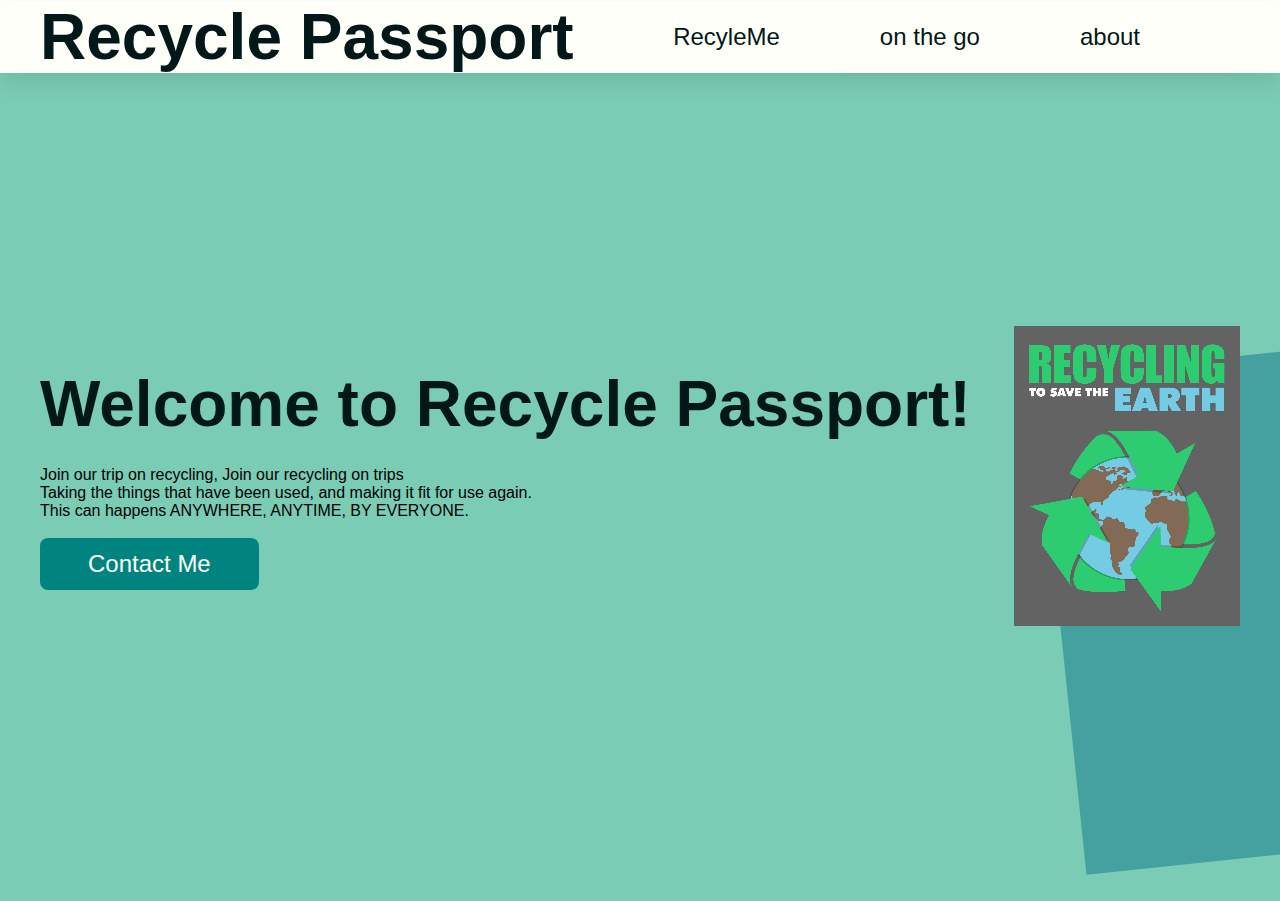
==== index.html @ 0756c7a4 "pictures" ====
<!DOCTYPE html>
<html lang="en">
  <head>
    <meta charset="UTF-8" />
    <meta name="viewport" content="width=device-width, initial-scale=1.0" />
    <meta http-equiv="X-UA-Compatible" content="ie=edge" />
    <title>Welcome</title>
    <link rel="stylesheet" href="style.css" />
  </head>
  <body>
    <div class="search-box">
      <input type="text" placeholder="Search here..." />
    </div>


    <div class="nav-container">
      <div class="wrapper">
        <nav>
          <div class="logo">
            Recycle Passport
          </div>

          <ul class="nav-items">
            <li>

              <a href="aboutMe.html"> RecyleMe </a>

            </li>

            <li>
              <a href="#">on the go</a>
            </li>

            <li>
              <a href="#">about</a>
            </li>

            <li>
              <a class="nav-btn-container" href="#">
                <img class="search-btn" src="images/search-icon.svg" alt="" />
                <img class="close-btn" src="images/close-icon.svg" alt="" />
              </a>
            </li>
          </ul>
        </nav>
      </div>
    </div>

    <div class="header-container">
      <div class="wrapper">
        <header>
          <div class="hero-content">
            <h1>Welcome to Recycle Passport!</h1>
            <p1>
                Join our trip on recycling, Join our recycling on trips<br>
            </p1>
            <p2>
              Taking the things that have been used, and making it fit for use again.<br>
              This can happens ANYWHERE, ANYTIME, BY EVERYONE.<br><br>
            </p2>
            <a href="#">
              Contact Me
            </a>
          </div>

          <div class="hero-image">
            <img src="homapage pic.png" alt="" />
            <div class="photo-bg"></div>
          </div>
        </header>

        <div class="social-icons">
          <a href="#">
            <img src="images/instagram-logo.png" alt="" />
          </a>
          <a href="#">
            <img src="images/behance-logo.png" alt="" />
          </a>
          <a href="#">
            <img src="images/dribbble-logo.png" alt="" />
          </a>
        </div>
      </div>
    </div>

    <script src="main.js"></script>
  </body>
</html>
---- style.css ----
* {
  box-sizing: border-box;
  margin: 0;
}

body {
  font-family: "Roboto", sans-serif;
}

/* Navigation */

.nav-container {
  background: #fffffa;
  box-shadow: 0px 8px 24px rgba(0, 0, 0, 0.1);
  height: 72px;
  margin-top: -65px;
  z-index: 500;
  position: relative;
}

.wrapper {
  width: 1200px;
  margin: 0 auto;
}

nav {
  display: flex;
  align-items: center;
  justify-content: space-between;
  height: 72px;
}

nav ul {
  display: flex;
}

nav .logo {
  font-family: "Poppins", sans-serif;
  font-style: normal;
  font-weight: 800;
  font-size: 64px;
  color: #021718;
}

.nav-items li {
  list-style: none;
  margin-right: 100px;
}

.nav-items li:nth-last-of-type(1) {
  margin: 0;
}

.nav-items li a {
  color: #021718;
  font-size: 24px;
  font-family: "Poppins", sans-serif;
  text-decoration: none;
}

/* Header */

.header-container {
  background: #7BCCB5 url("images/bg-shape.svg");
  background-repeat: no-repeat;
  background-position: right;
  background-size: contain;
  height: calc(100vh - 72px);
  display: flex;
  align-items: center;
}

header {
  display: flex;
  align-items: center;
  justify-content: space-between;
}

header h1 {
  font-weight: 900;
  font-size: 64px;
  line-height: 75px;
  color: #021718;
  margin-bottom: 24px;
}

header p {
  font-size: 24px;
  line-height: 42px;
  color: #021718;
  width: 418px;

  margin-bottom: 48px;
}

header a {
  color: #fffffa;
  font-size: 24px;
  text-decoration: none;

  background: #01847f;
  border-radius: 8px;
  padding: 12px 48px;
  display: inline-block;
  transition: 300ms;
}

header a:hover {
  transform: translateY(-8px);
}

/* Social Icons */

.social-icons {
  display: flex;
  align-items: center;
}

.social-icons a {
  margin: 0 24px;
}

.social-icons a:nth-of-type(1) {
  margin-left: 0;
}

/* Hero image */

header .hero-image {
  position: relative;
}

header .hero-image img {
  transition: 300ms;
  position: relative;
  z-index: 100;
}

header .hero-image img:hover {
  transform: rotate(-6deg);
}

header .hero-image .photo-bg {
  position: absolute;
  width: 500px;
  height: 500px;
  left: 45px;
  top: 24px;

  background: #44a1a0;
  transform: rotate(-6deg);
}

/* Search Box */

.search-box {
  width: 1200px;
  margin: 0 auto;
  text-align: right;
  position: relative;
  top: 0;
  z-index: 101;

  transition: 300ms;
}

.search-box.active {
  top: 72px;
}

.search-box input {
  background: #fffffa;
  box-shadow: 0px 4px 8px rgba(0, 0, 0, 0.15);
  border-radius: 0px 0px 8px 8px;

  font-size: 24px;
  line-height: 42px;
  border: 0;
  padding: 12px 48px;
}

.search-box input::placeholder {
  color: #b3b3b3;
}

/* Search & Close Buttons */

.nav-btn-container {
  display: flex;
  position: relative;
}

.nav-btn-container img {
  position: absolute;
}

.nav-btn-container .close-btn {
  opacity: 0;
  pointer-events: none;
  transform: translateY(-8px);
  transition: 300ms;
}

.nav-btn-container .search-btn {
  pointer-events: auto;
  transition: 300ms;
}

.nav-btn-container.active .search-btn {
  opacity: 0;
  pointer-events: none;
  transform: translateY(-8px);
}

.nav-btn-container.active .close-btn {
  opacity: 1;
  pointer-events: auto;
  transform: translateY(0);
}

/* Hidden Items */

.search-box {
  /* display: none; */
}
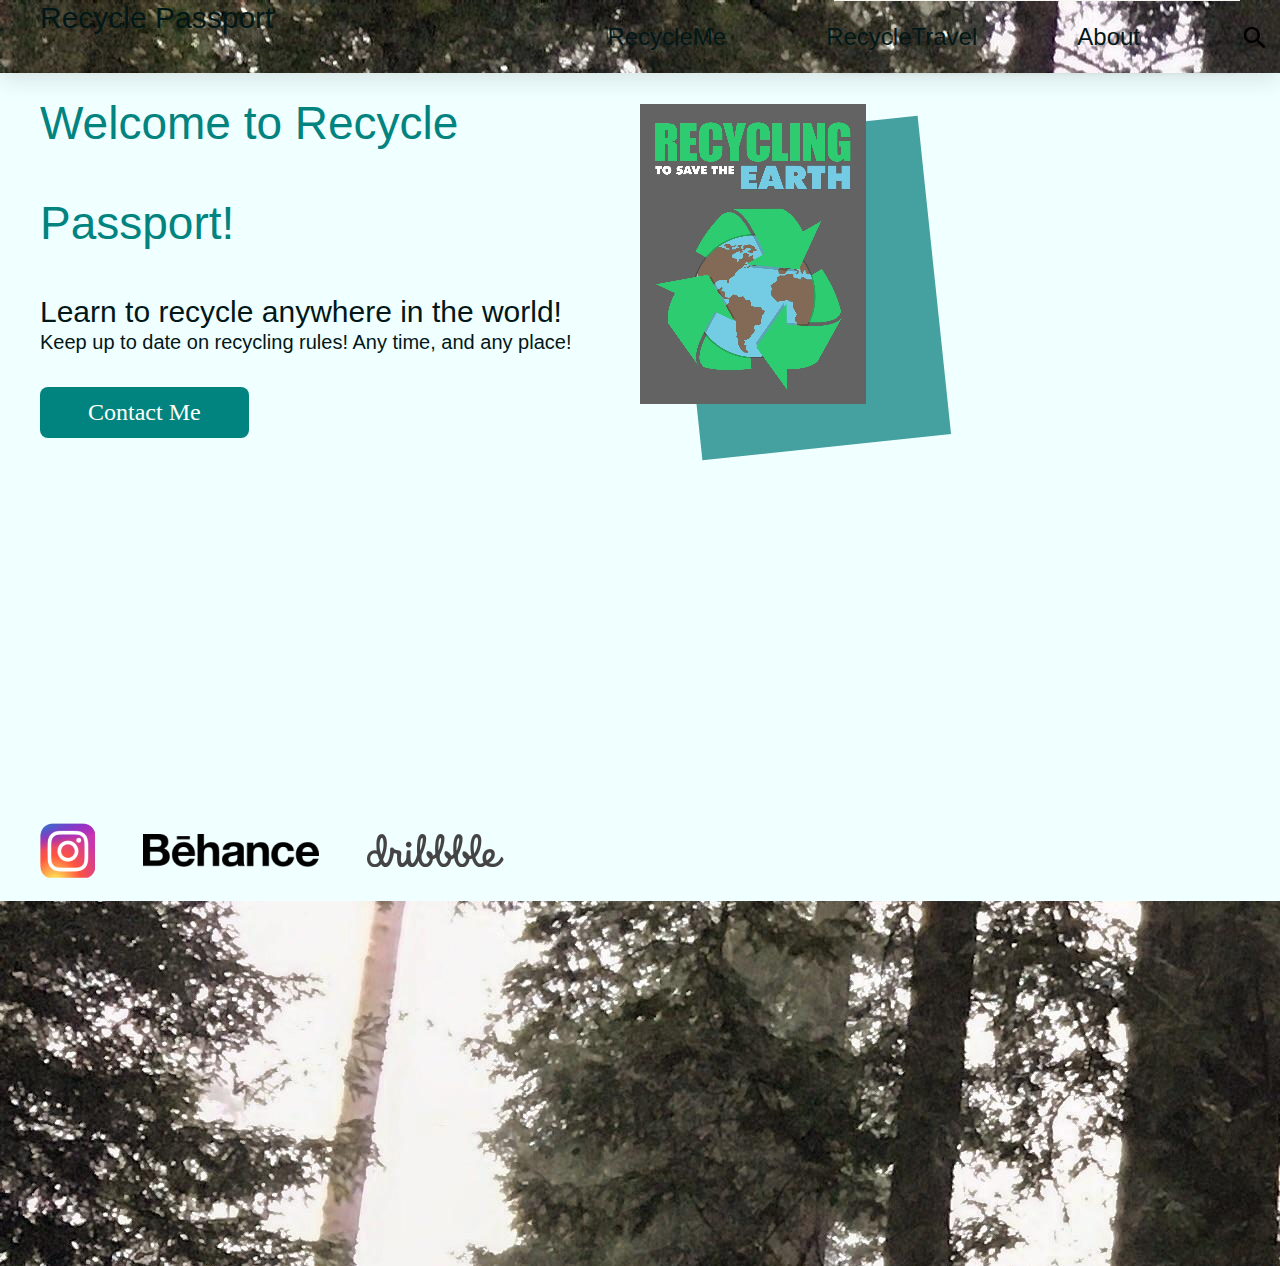
==== commit 1e004219: "tree" ====
--- a/index.html
+++ b/index.html
@@ -8,6 +8,9 @@
     <link rel="stylesheet" href="style.css" />
   </head>
   <body>
+
+    <div style="background-image: url('tree_1.jpg');">
+
     <div class="search-box">
       <input type="text" placeholder="Search here..." />
     </div>
@@ -23,22 +26,24 @@
           <ul class="nav-items">
             <li>
 
-              <a href="aboutMe.html"> RecyleMe </a>
+              <a href="aboutMe.html"> RecycleMe </a>
 
             </li>
 
             <li>
-              <a href="#">on the go</a>
+              <a href="travel.html">RecycleTravel</a>
             </li>
 
+
+
             <li>
-              <a href="#">about</a>
+              <a href="aboutProject.html">About</a>
             </li>
 
             <li>
               <a class="nav-btn-container" href="#">
-                <img class="search-btn" src="images/search-icon.svg" alt="" />
-                <img class="close-btn" src="images/close-icon.svg" alt="" />
+                <img class="search-btn" src="search-icon.svg" alt="" />
+                <img class="close-btn" src="close-icon.svg" alt="" />
               </a>
             </li>
           </ul>
@@ -52,11 +57,12 @@
           <div class="hero-content">
             <h1>Welcome to Recycle Passport!</h1>
             <p1>
-                Join our trip on recycling, Join our recycling on trips<br>
+              Learn to recycle anywhere in the world! <br>
             </p1>
             <p2>
-              Taking the things that have been used, and making it fit for use again.<br>
-              This can happens ANYWHERE, ANYTIME, BY EVERYONE.<br><br>
+              Keep up to date on recycling rules! Any time, and any place!
+
+              <br><br>
             </p2>
             <a href="#">
               Contact Me
@@ -71,13 +77,13 @@
 
         <div class="social-icons">
           <a href="#">
-            <img src="images/instagram-logo.png" alt="" />
+            <img src="instagram-logo.png" alt="" />
           </a>
           <a href="#">
-            <img src="images/behance-logo.png" alt="" />
+            <img src="behance-logo.png" alt="" />
           </a>
           <a href="#">
-            <img src="images/dribbble-logo.png" alt="" />
+            <img src="dribbble-logo.png" alt="" />
           </a>
         </div>
       </div>
--- a/style.css
+++ b/style.css
@@ -4,13 +4,23 @@
 }
 
 body {
-  font-family: "Roboto", sans-serif;
-}
+  font-family: "Roboto",  sans-serif;
+  background-image: url("tree_1.jpg");
+  margin: 0;         /* code starts here to make screet fit any screen */
+  width: 100%;
+  height: 100%;
+}
+
+div {
+    width: 100%;
+    height: 100%;
+}                       /* code ends here to make screet fit any screen */
 
 /* Navigation */
 
 .nav-container {
-  background: #fffffa;
+  /*background: #fffffa;*/
+  background-image: url("tree_1.jpg");
   box-shadow: 0px 8px 24px rgba(0, 0, 0, 0.1);
   height: 72px;
   margin-top: -65px;
@@ -37,8 +47,8 @@
 nav .logo {
   font-family: "Poppins", sans-serif;
   font-style: normal;
-  font-weight: 800;
-  font-size: 64px;
+  font-weight: 90px;
+  font-size: 30px;
   color: #021718;
 }
 
@@ -61,7 +71,7 @@
 /* Header */
 
 .header-container {
-  background: #7BCCB5 url("images/bg-shape.svg");
+  background: #F0FFFF url("images/bg-shape.svg");
   background-repeat: no-repeat;
   background-position: right;
   background-size: contain;
@@ -77,16 +87,25 @@
 }
 
 header h1 {
-  font-weight: 900;
-  font-size: 64px;
-  line-height: 75px;
-  color: #021718;
+  font-weight: 400;
+  font-size: 46px;
+  line-height: 100px;
+  color: #01847f;
   margin-bottom: 24px;
 }
 
-header p {
-  font-size: 24px;
-  line-height: 42px;
+header p1 {
+  font-size: 30px;
+  line-height: 30px;
+  color: #021718;
+  width: 418px;
+
+  margin-bottom: 48px;
+}
+
+header p2 {
+  font-size: 20px;
+  line-height: 30px;
   color: #021718;
   width: 418px;
 
@@ -97,6 +116,7 @@
   color: #fffffa;
   font-size: 24px;
   text-decoration: none;
+  font-family: Georgia;
 
   background: #01847f;
   border-radius: 8px;
@@ -142,8 +162,8 @@
 
 header .hero-image .photo-bg {
   position: absolute;
-  width: 500px;
-  height: 500px;
+  width: 250px;
+  height: 320px;
   left: 45px;
   top: 24px;
 
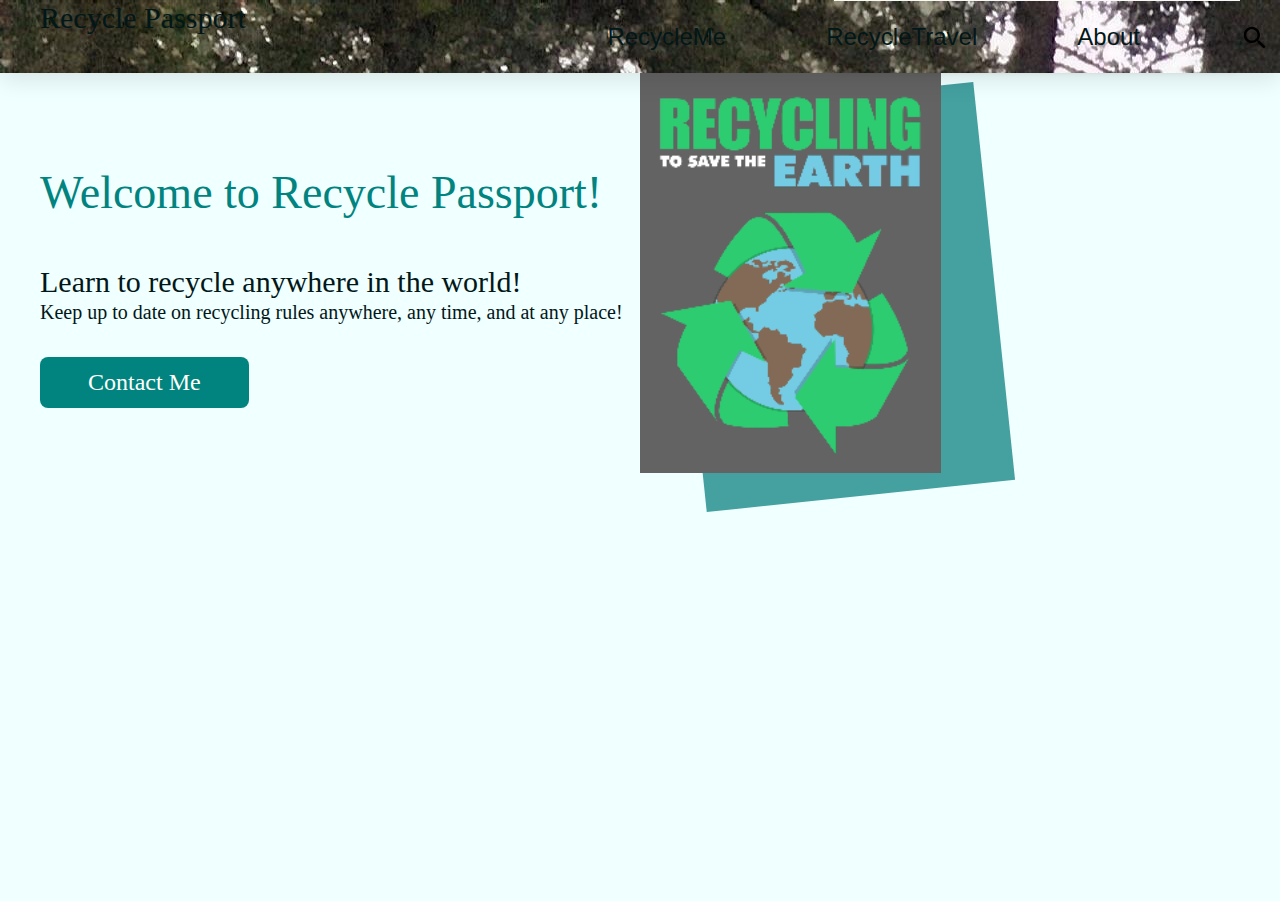
==== commit dd79e1e3: "homepage images" ====
--- a/index.html
+++ b/index.html
@@ -60,7 +60,7 @@
               Learn to recycle anywhere in the world! <br>
             </p1>
             <p2>
-              Keep up to date on recycling rules! Any time, and any place!
+              Keep up to date on recycling rules anywhere, any time, and at any place!
 
               <br><br>
             </p2>
@@ -70,12 +70,12 @@
           </div>
 
           <div class="hero-image">
-            <img src="homapage pic.png" alt="" />
+            <img src="homepage pic.png" alt="" />
             <div class="photo-bg"></div>
           </div>
         </header>
 
-        <div class="social-icons">
+        <!-- <div class="social-icons">
           <a href="#">
             <img src="instagram-logo.png" alt="" />
           </a>
@@ -85,7 +85,7 @@
           <a href="#">
             <img src="dribbble-logo.png" alt="" />
           </a>
-        </div>
+        </div> -->
       </div>
     </div>
 
--- a/style.css
+++ b/style.css
@@ -4,7 +4,7 @@
 }
 
 body {
-  font-family: "Roboto",  sans-serif;
+  font-family: "Roboto",  Papyrus;
   background-image: url("tree_1.jpg");
   margin: 0;         /* code starts here to make screet fit any screen */
   width: 100%;
@@ -45,7 +45,7 @@
 }
 
 nav .logo {
-  font-family: "Poppins", sans-serif;
+  font-family: "Poppins", Papyrus;
   font-style: normal;
   font-weight: 90px;
   font-size: 30px;
@@ -162,8 +162,8 @@
 
 header .hero-image .photo-bg {
   position: absolute;
-  width: 250px;
-  height: 320px;
+  width: 310px;
+  height: 400px;
   left: 45px;
   top: 24px;
 
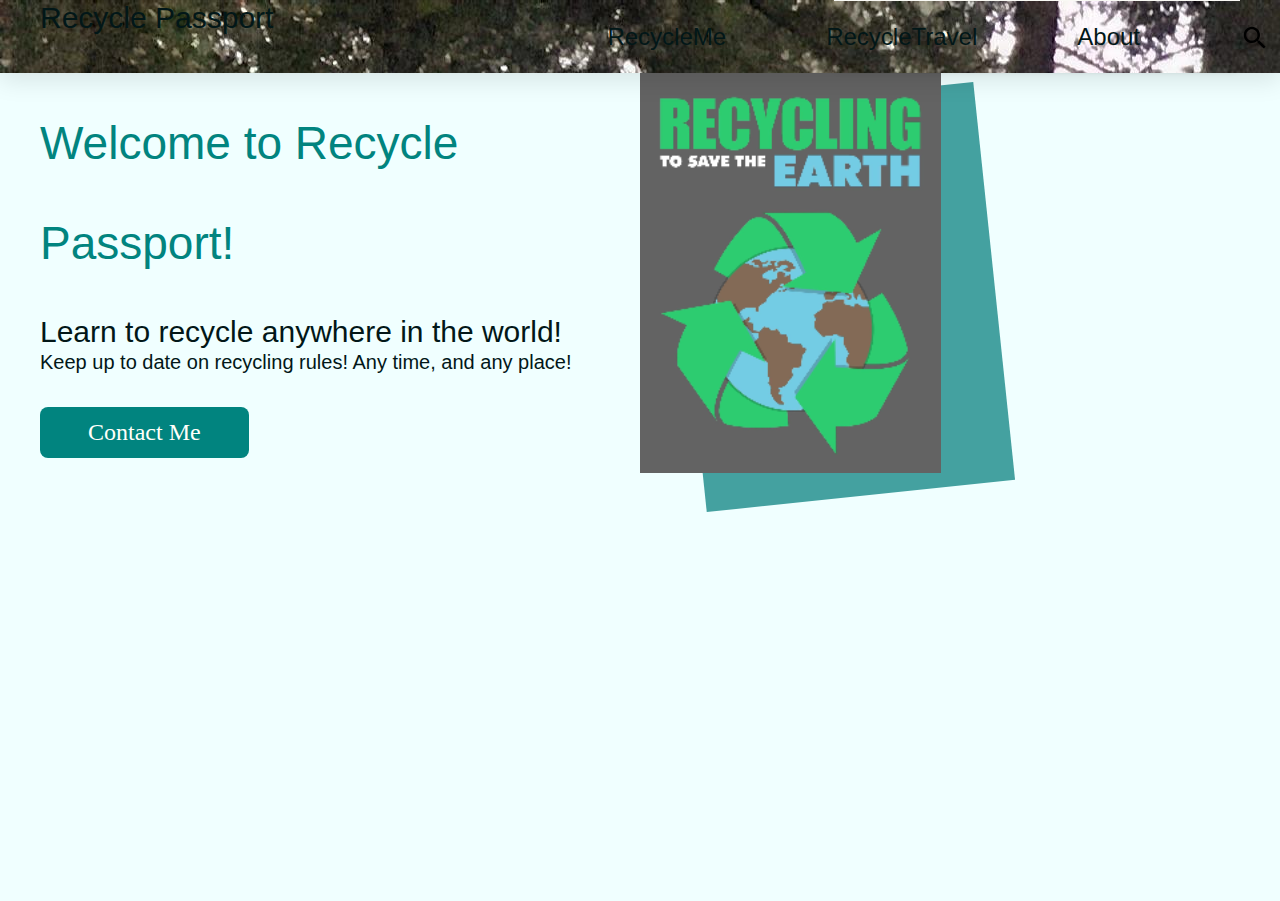
==== commit ba67d85d: "Merge branch 'main' of https://github.com/anantbajwa/recycle" ====
--- a/index.html
+++ b/index.html
@@ -60,7 +60,7 @@
               Learn to recycle anywhere in the world! <br>
             </p1>
             <p2>
-              Keep up to date on recycling rules anywhere, any time, and at any place!
+              Keep up to date on recycling rules! Any time, and any place!
 
               <br><br>
             </p2>
--- a/style.css
+++ b/style.css
@@ -4,7 +4,7 @@
 }
 
 body {
-  font-family: "Roboto",  Papyrus;
+  font-family: "Roboto",  sans-serif;
   background-image: url("tree_1.jpg");
   margin: 0;         /* code starts here to make screet fit any screen */
   width: 100%;
@@ -45,7 +45,7 @@
 }
 
 nav .logo {
-  font-family: "Poppins", Papyrus;
+  font-family: "Poppins", sans-serif;
   font-style: normal;
   font-weight: 90px;
   font-size: 30px;
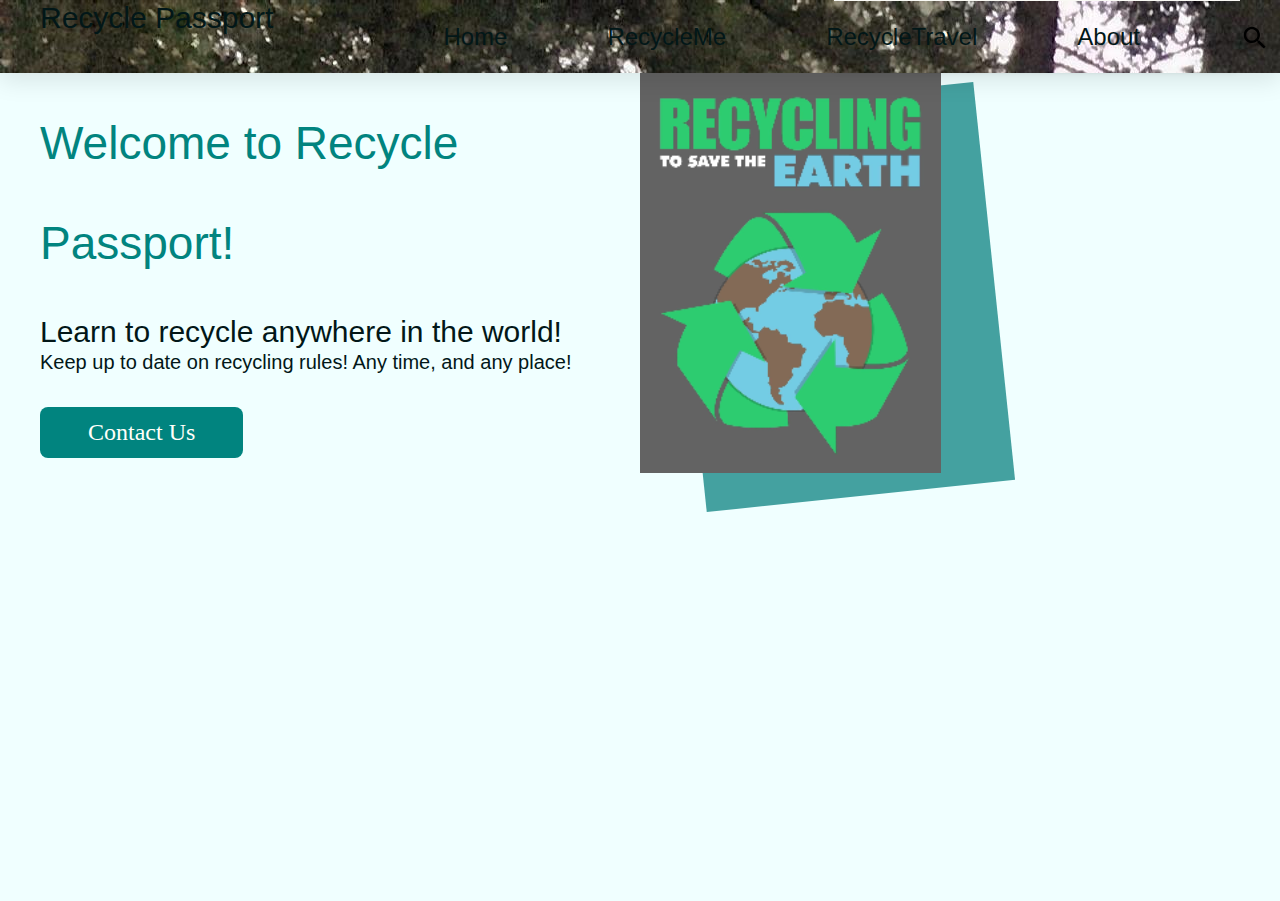
==== commit d2272d63: "About Me" ====
--- a/index.html
+++ b/index.html
@@ -26,7 +26,13 @@
           <ul class="nav-items">
             <li>
 
-              <a href="aboutMe.html"> RecycleMe </a>
+              <a href="index.html"> Home </a>
+
+            </li>
+
+            <li>
+
+              <a href="newMeindex.html"> RecycleMe </a>
 
             </li>
 
@@ -65,7 +71,7 @@
               <br><br>
             </p2>
             <a href="#">
-              Contact Me
+              Contact Us
             </a>
           </div>
 
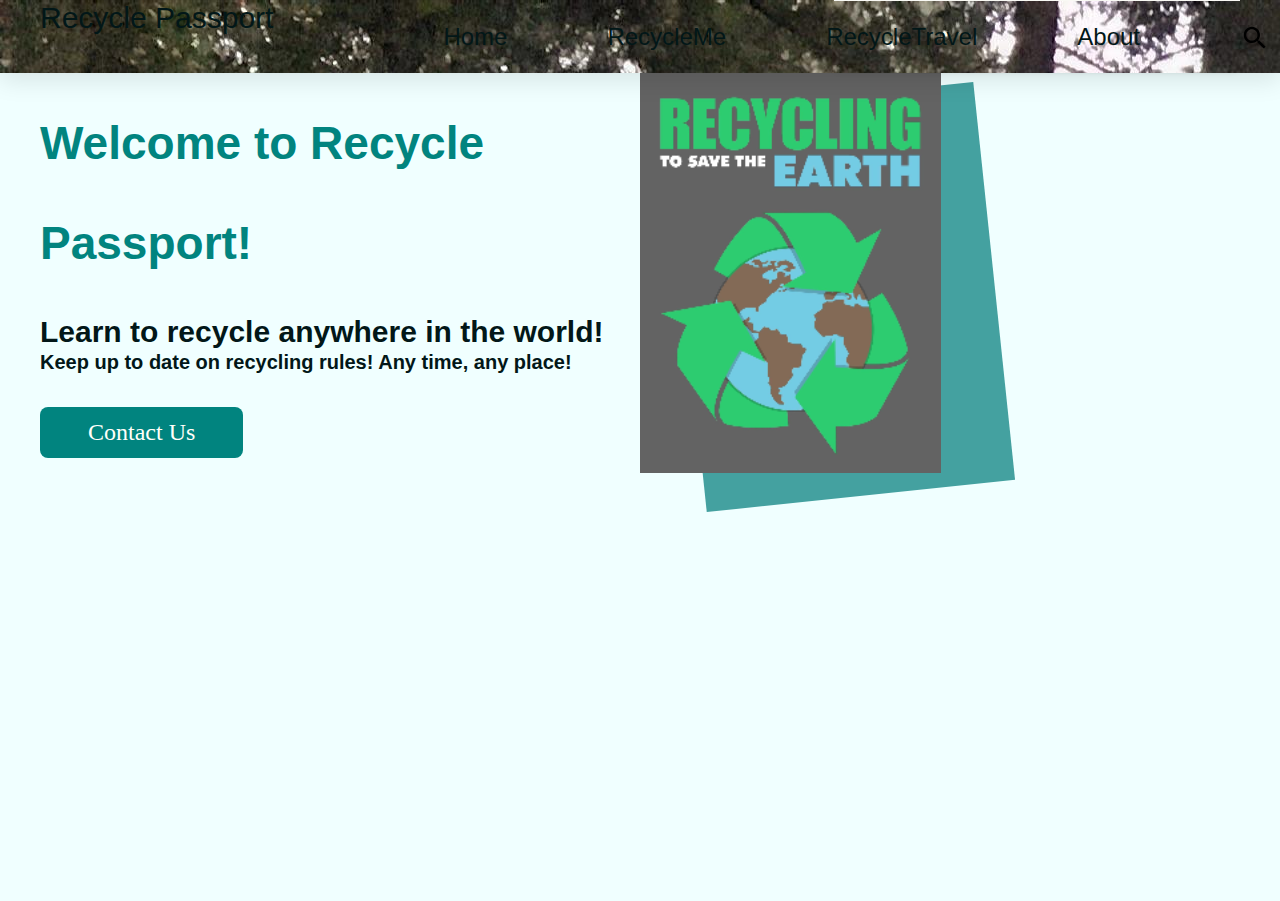
==== commit ed31babd: "bold" ====
--- a/index.html
+++ b/index.html
@@ -61,12 +61,12 @@
       <div class="wrapper">
         <header>
           <div class="hero-content">
-            <h1>Welcome to Recycle Passport!</h1>
+            <h1><b>Welcome to Recycle Passport!</b></h1>
             <p1>
-              Learn to recycle anywhere in the world! <br>
+            <b>  Learn to recycle anywhere in the world! </b><br>
             </p1>
             <p2>
-              Keep up to date on recycling rules! Any time, and any place!
+            <b>  Keep up to date on recycling rules! Any time, any place! </b>
 
               <br><br>
             </p2>
